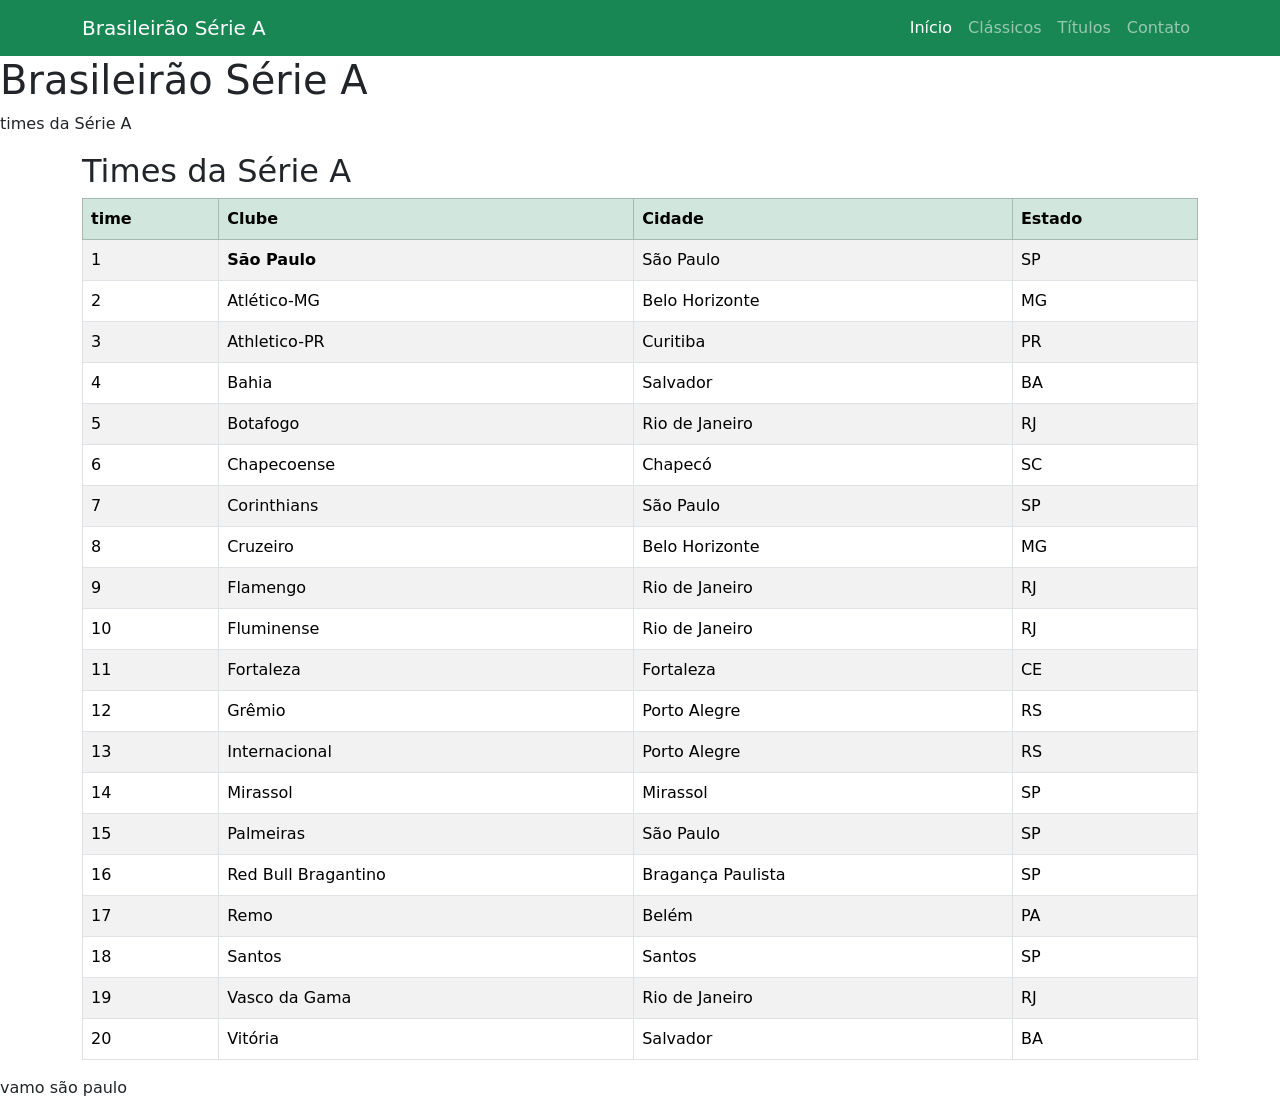
==== index.html @ beb55212 "vasco" ====
<!DOCTYPE html>
<html lang="pt-BR">
<head>
    <meta charset="UTF-8">
    <meta name="viewport" content="width=device-width, initial-scale=1.0">
    <title>Brasileirão Série A</title>
<link rel="stylesheet" href="css/style.css">

    <link href="https://cdn.jsdelivr.net/npm/bootstrap@5.3.8/dist/css/bootstrap.min.css" rel="stylesheet">
</head>

<body>

<nav class="navbar navbar-expand-lg navbar-dark bg-success">
    <div class="container">
        <a class="navbar-brand" href="index.html">Brasileirão Série A</a>

        <button class="navbar-toggler" data-bs-toggle="collapse" data-bs-target="#menu">
            <span class="navbar-toggler-icon"></span>
        </button>

        <div class="collapse navbar-collapse" id="menu">
            <ul class="navbar-nav ms-auto">
                <li class="nav-item"><a class="nav-link active" href="index.html">Início</a></li>
                <li class="nav-item"><a class="nav-link" href="sobre.html">Clássicos</a></li>
                <li class="nav-item"><a class="nav-link" href="titulos.html">Títulos</a></li>
                <li class="nav-item"><a class="nav-link" href="contato.html">Contato</a></li>
            </ul>
        </div>
    </div>
</nav>

<header class="cabecalho">
    <h1>Brasileirão Série A</h1>
    <p>times da Série A</p>
</header>

<main class="container">

    <h2>Times da Série A</h2>

    <div class="table-responsive">

        <table class="table table-striped table-bordered">

            <thead class="table-success">
                <tr>
                    <th>time</th>
                    <th>Clube</th>
                    <th>Cidade</th>
                    <th>Estado</th>
                </tr>
            </thead>

            <tbody>

                <tr>
                    <td>1</td>
                    <td><strong>São Paulo</strong></td>
                    <td>São Paulo</td>
                    <td>SP</td>
                </tr>

                <tr><td>2</td><td>Atlético-MG</td><td>Belo Horizonte</td><td>MG</td></tr>
                <tr><td>3</td><td>Athletico-PR</td><td>Curitiba</td><td>PR</td></tr>
                <tr><td>4</td><td>Bahia</td><td>Salvador</td><td>BA</td></tr>
                <tr><td>5</td><td>Botafogo</td><td>Rio de Janeiro</td><td>RJ</td></tr>
                <tr><td>6</td><td>Chapecoense</td><td>Chapecó</td><td>SC</td></tr>
                <tr><td>7</td><td>Corinthians</td><td>São Paulo</td><td>SP</td></tr>
                <tr><td>8</td><td>Cruzeiro</td><td>Belo Horizonte</td><td>MG</td></tr>
                <tr><td>9</td><td>Flamengo</td><td>Rio de Janeiro</td><td>RJ</td></tr>
                <tr><td>10</td><td>Fluminense</td><td>Rio de Janeiro</td><td>RJ</td></tr>
                <tr><td>11</td><td>Fortaleza</td><td>Fortaleza</td><td>CE</td></tr>
                <tr><td>12</td><td>Grêmio</td><td>Porto Alegre</td><td>RS</td></tr>
                <tr><td>13</td><td>Internacional</td><td>Porto Alegre</td><td>RS</td></tr>
                <tr><td>14</td><td>Mirassol</td><td>Mirassol</td><td>SP</td></tr>
                <tr><td>15</td><td>Palmeiras</td><td>São Paulo</td><td>SP</td></tr>
                <tr><td>16</td><td>Red Bull Bragantino</td><td>Bragança Paulista</td><td>SP</td></tr>
                <tr><td>17</td><td>Remo</td><td>Belém</td><td>PA</td></tr>
                <tr><td>18</td><td>Santos</td><td>Santos</td><td>SP</td></tr>
                <tr><td>19</td><td>Vasco da Gama</td><td>Rio de Janeiro</td><td>RJ</td></tr>
                <tr><td>20</td><td>Vitória</td><td>Salvador</td><td>BA</td></tr>

            </tbody>
        </table>

    </div>

</main>

<footer>
    <p>vamo são paulo</p>
</footer>

<script src="https://cdn.jsdelivr.net/npm/bootstrap@5.3.8/dist/js/bootstrap.bundle.min.js"></script>

</body>
</html>
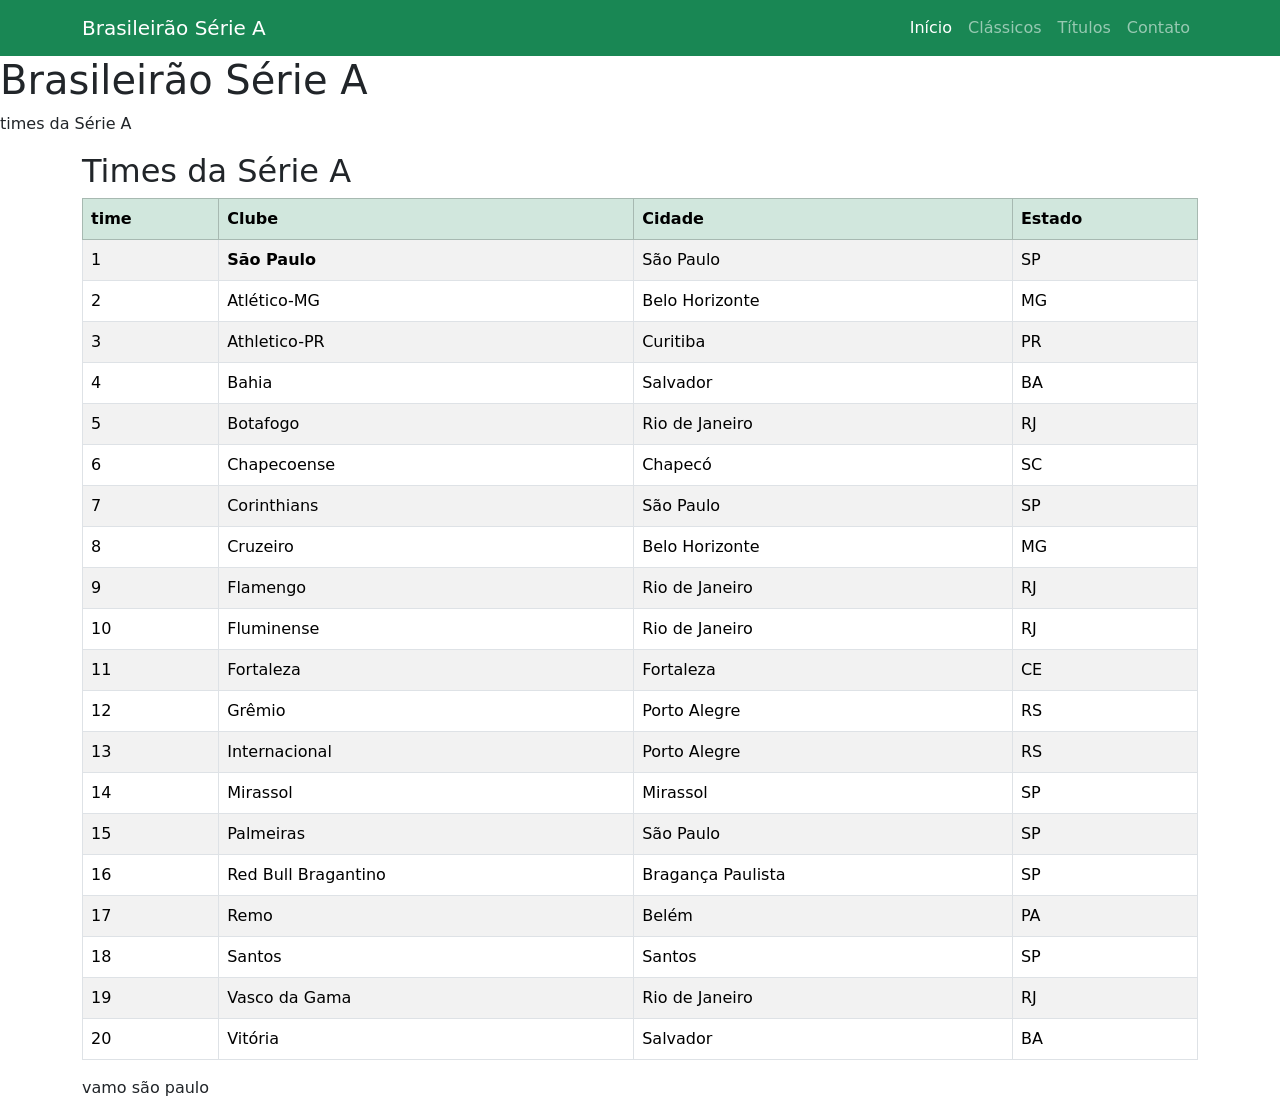
==== commit 1db25505: "eu" ====
--- a/index.html
+++ b/index.html
@@ -87,11 +87,12 @@
     </div>
 
 </main>
-
-<footer>
-    <p>vamo são paulo</p>
-</footer>
-
+<div class="container">
+    <footer>
+        <p>vamo são paulo</p>
+    </footer>
+</div>
+</div>
 <script src="https://cdn.jsdelivr.net/npm/bootstrap@5.3.8/dist/js/bootstrap.bundle.min.js"></script>
 
 </body>
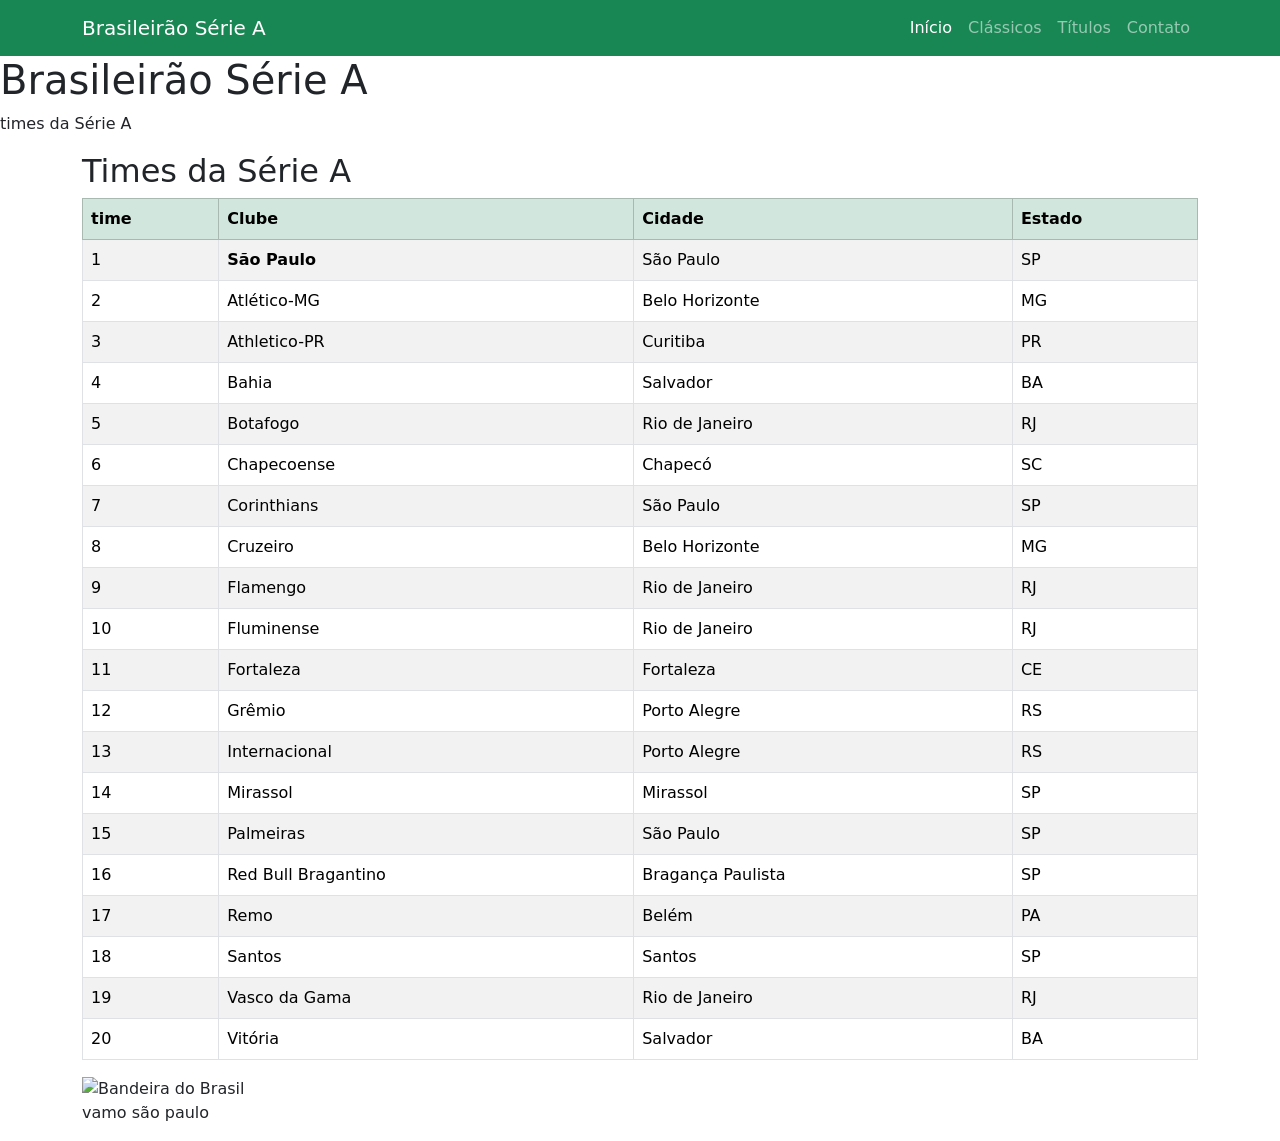
==== commit e22c277c: "vae" ====
--- a/index.html
+++ b/index.html
@@ -83,7 +83,7 @@
 
             </tbody>
         </table>
-
+<container><img src="https://upload.wikimedia.org/wikipedia/commons/0/05/Flag_of_Brazil.svg" alt="Bandeira do Brasil"></container>
     </div>
 
 </main>
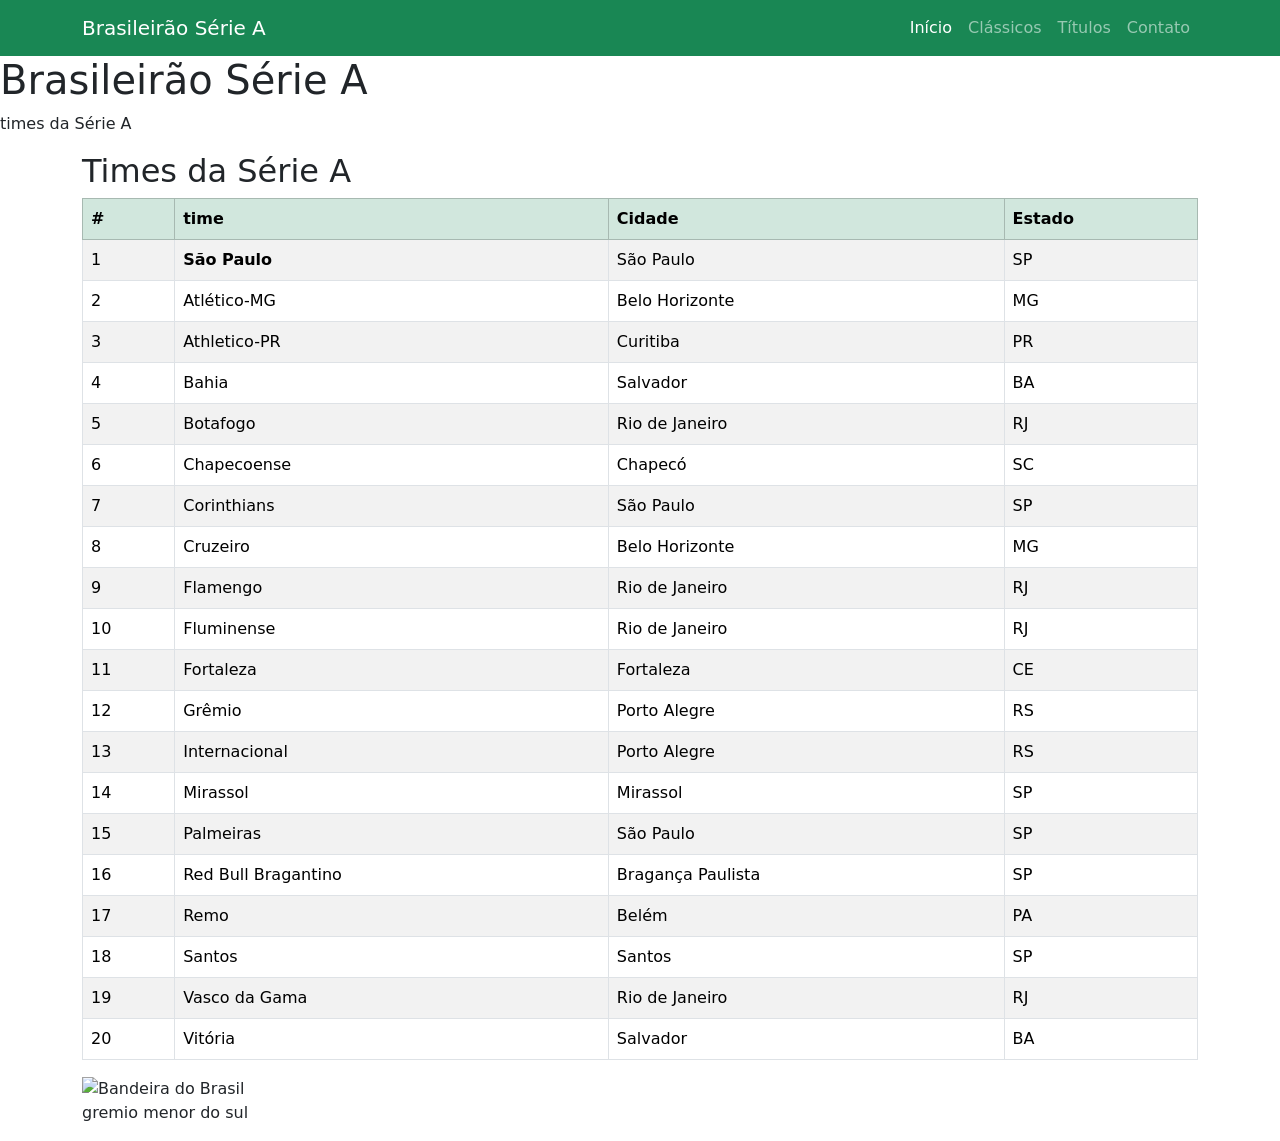
==== commit dd219ecc: "vas" ====
--- a/index.html
+++ b/index.html
@@ -45,8 +45,8 @@
 
             <thead class="table-success">
                 <tr>
-                    <th>time</th>
-                    <th>Clube</th>
+                    <th>#</th>
+                    <th>time</time></th>
                     <th>Cidade</th>
                     <th>Estado</th>
                 </tr>
@@ -89,9 +89,11 @@
 </main>
 <div class="container">
     <footer>
-        <p>vamo são paulo</p>
+        <p>gremio menor do sul</p>
     </footer>
 </div>
+<div class="container"
+<img src="https://pt.wikipedia.org/wiki/Bandeira_do_Brasil#/media/Ficheiro:Flag_of_Brazil.svg" alt="bandeira do brasil">
 </div>
 <script src="https://cdn.jsdelivr.net/npm/bootstrap@5.3.8/dist/js/bootstrap.bundle.min.js"></script>
 
